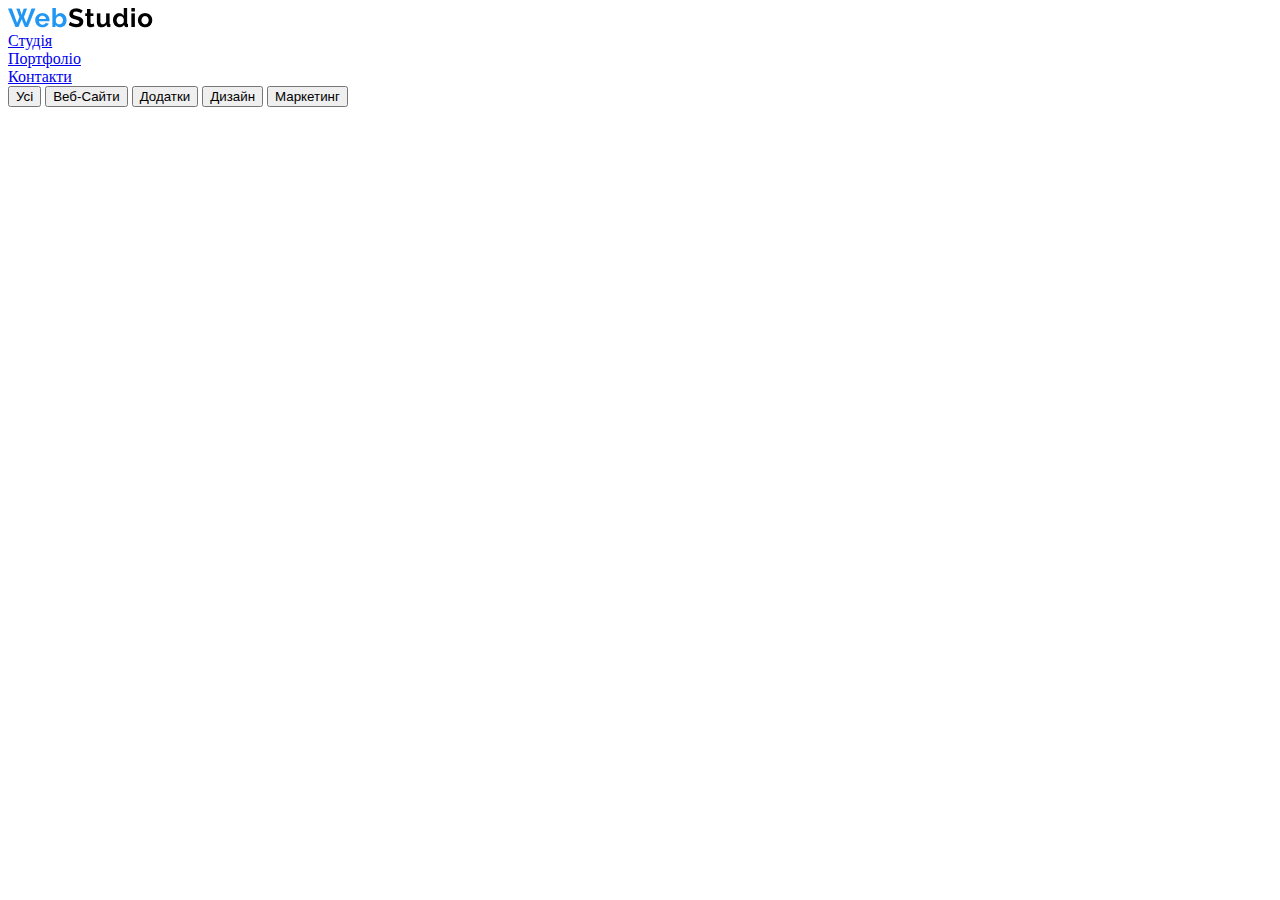
==== document.html @ df5379fd "initial commit" ====
<!DOCTYPE html>
<html lang="en">
<head>
    <meta charset="UTF-8">
    <meta name="viewport" content="width=device-width, initial-scale=1.0">
    <title>Document</title>
</head>
<body>
    <header>
 <img src="WebStudio (1).png">
<li><a href="index.html">Студія</a></li>
<li><a href="document.html">Портфоліо</a></li>
<li><a href="#">Контакти</a></li>
    </header>
    <button type="button">Усі</button>
    <button type="button">Веб-Сайти</button>
    <button type="button">Додатки</button>
    <button type="button">Дизайн</button>
    <button type="button">Маркетинг</button>
    <main>
        <img src="" alt="">
        <img src="" alt="">
        <img src="" alt="">
        <img src="" alt="">
        <img src="" alt="">
        <img src="" alt="">
        <img src="" alt="">
        <img src="" alt="">
        <img src="" alt="">







    </main>
</body>
</html>
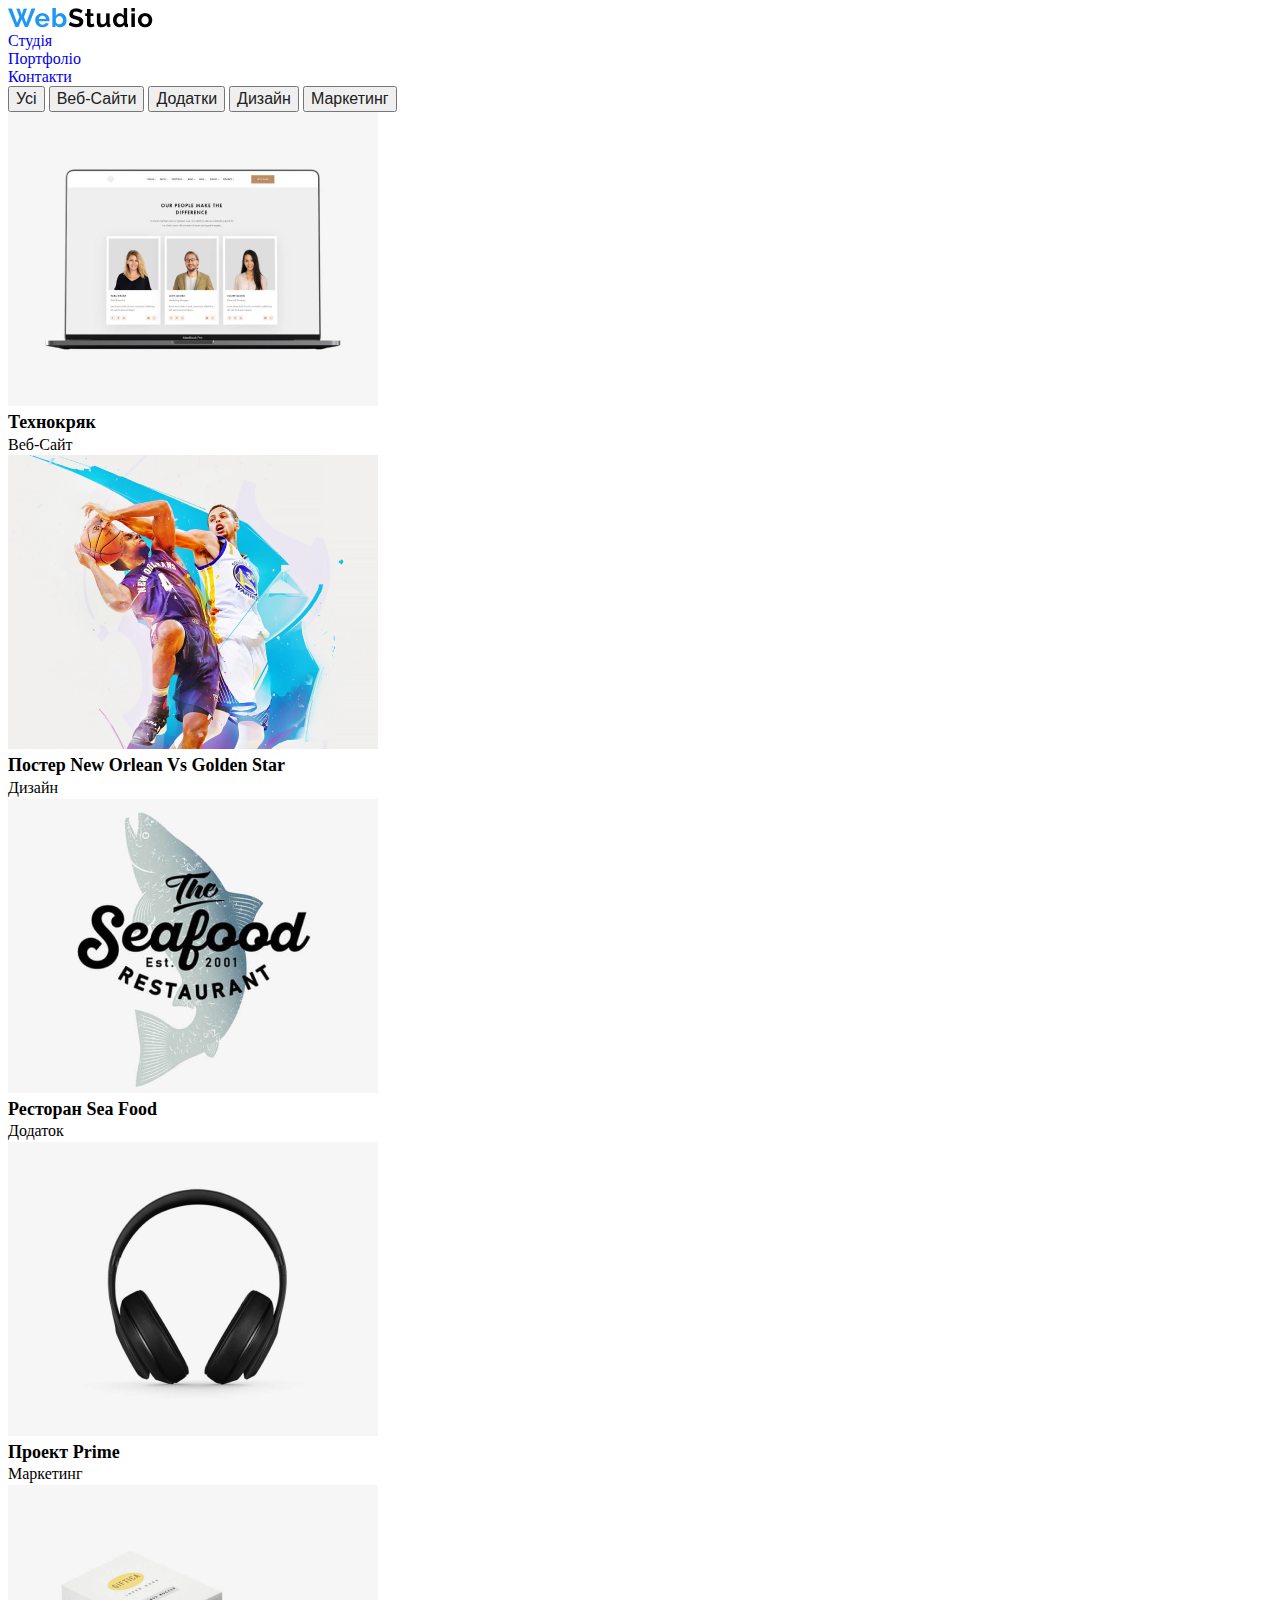
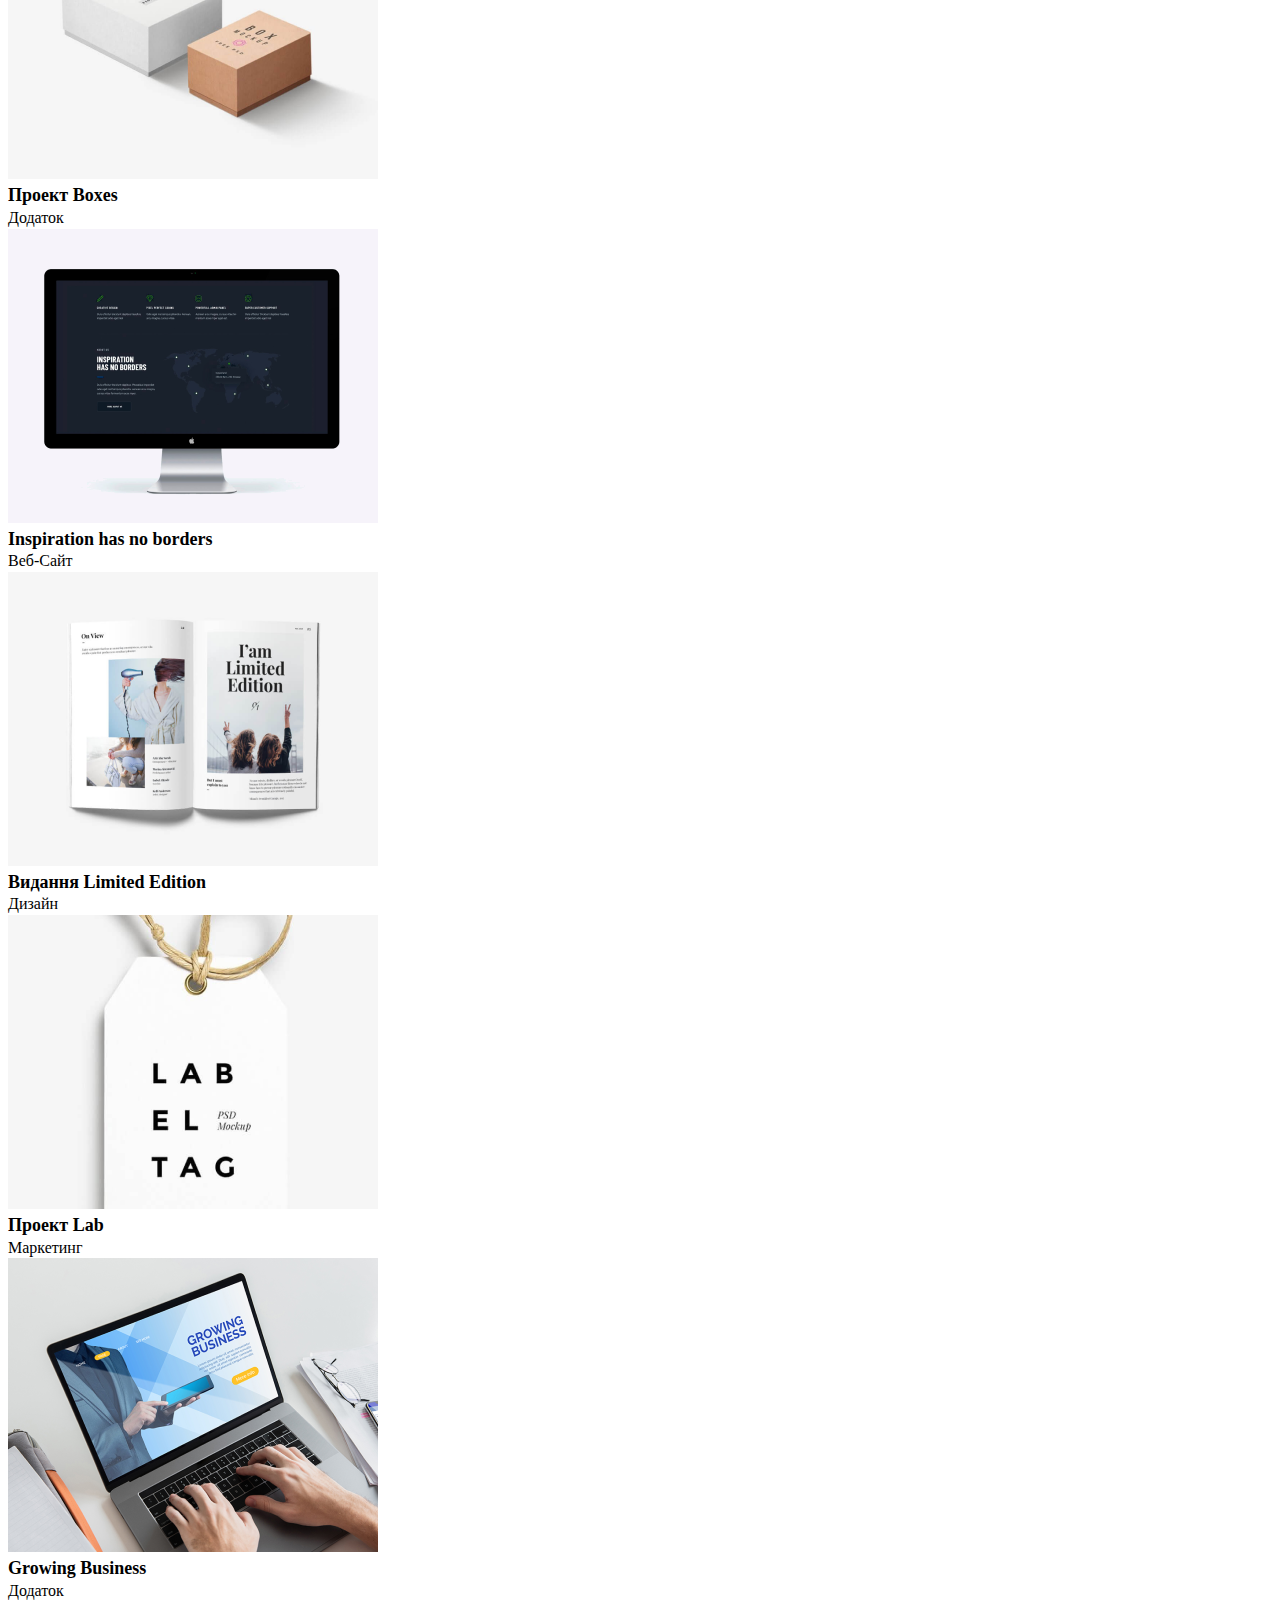
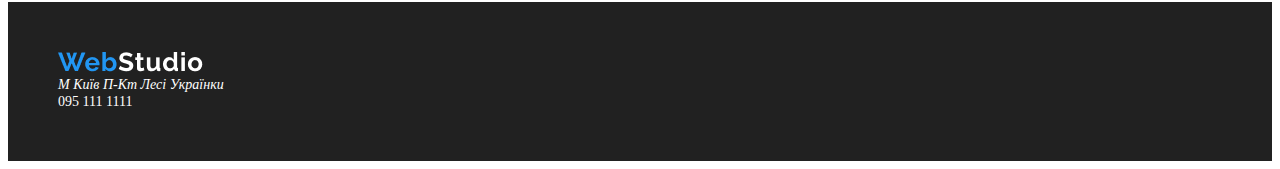
==== commit dbd56087: "initial commit" ====
--- a/document.html
+++ b/document.html
@@ -1,39 +1,58 @@
 <!DOCTYPE html>
 <html lang="en">
+
 <head>
     <meta charset="UTF-8">
     <meta name="viewport" content="width=device-width, initial-scale=1.0">
     <title>Document</title>
+    <link rel="stylesheet" href="style.css">
 </head>
+
 <body>
     <header>
- <img src="WebStudio (1).png">
-<li><a href="index.html">Студія</a></li>
-<li><a href="document.html">Портфоліо</a></li>
-<li><a href="#">Контакти</a></li>
+        <img class="header-logo" src="WebStudio (1).png">
+        <li class="header-list"><a class="header-link" href="index.html">Студія</a></li>
+        <li class="header-list"><a class="header-link" href="document.html">Портфоліо</a></li>
+        <li class="header-list"><a class="header-link" href="#">Контакти</a></li>
     </header>
-    <button type="button">Усі</button>
-    <button type="button">Веб-Сайти</button>
-    <button type="button">Додатки</button>
-    <button type="button">Дизайн</button>
-    <button type="button">Маркетинг</button>
+    <button class="header-button" type="button">Усі</button>
+    <button class="header-button" type="button">Веб-Сайти</button>
+    <button class="header-button" type="button">Додатки</button>
+    <button class="header-button" type="button">Дизайн</button>
+    <button class="header-button" type="button">Маркетинг</button>
     <main>
-        <img src="" alt="">
-        <img src="" alt="">
-        <img src="" alt="">
-        <img src="" alt="">
-        <img src="" alt="">
-        <img src="" alt="">
-        <img src="" alt="">
-        <img src="" alt="">
-        <img src="" alt="">
+        <img class="main-gallery" src="img1.png">
+        <div class="main-item">Технокряк</div>
+        <div class="main-appoinment">Веб-Сайт</div>
+        <img class="main-gallery" src="img2.png" alt="#">
+        <div class="main-item">Постер New Orlean Vs Golden Star</div>
+        <div class="main-appoinment">Дизайн</div>
+        <img class="main-gallery" src="img3.png" alt="#">
+        <div class="main-item">Ресторан Sea Food</div>
+        <div class="main-appoinment">Додаток</div>
+        <img class="main-gallery" src="img4.png" alt="#">
+        <div class="main-item">Проект Prime</div>
+        <div class="main-appoinment">Маркетинг</div>
+        <img class="main-gallery" src="img5.png" alt="#">
+        <div class="main-item">Проект Boxes</div>
+        <div class="main-appoinment">Додаток</div>
+        <img class="main-gallery" src="img6.png" alt="#"> 
+        <div class="main-item">Inspiration has no borders</div>
+        <div class="main-appoinment">Веб-Сайт</div>
+        <img class="main-gallery" src="img7.png" alt="#">
+        <div class="main-item">Видання Limited Edition</div>
+        <div class="main-appoinment">Дизайн</div>
+        <img class="main-gallery" src="img8.png" alt="#">
+        <div class="main-item">Проект Lab</div>
+        <div class="main-appoinment">Маркетинг</div>
+        <img class="main-gallery" src="img9.png" alt="#">
+        <div class="main-item">Growing Business</div>
+        <div class="main-appoinment">Додаток</div>
+    </main>
+    <footer class="footer-details">
+        <img class="footer-logo" src="WebStudio.png" alt="#">
+        <address class="footer-adress">М Київ П-Кт Лесі Українки</address>
+        <tel class="footer-tel">095 111 1111</tel>
+</body>
 
-
-
-
-
-
-
-    </main>
-</body>
 </html>--- a/style.css
+++ b/style.css
@@ -0,0 +1,106 @@
+@font-face {
+    font-family: 'Roboto';
+    font-style: normal;
+    font-weight: 900;
+    src: url('fonts/Roboto/Roboto-Black.ttf')
+}
+@font-face {
+    font-family: 'Roboto';
+    font-style: italic;
+    font-weight: 900;
+    src: url('fonts/Roboto/Roboto-BlackItalic.ttf')
+}
+@font-face {
+    font-family: 'Roboto';
+    font-style: normal;
+    font-weight: 700;
+    src: url('fonts/Roboto/Roboto-Bold.ttf')
+}
+@font-face {
+    font-family: 'Roboto';
+    font-style: italic;
+    font-weight: 700;
+    src: url('fonts/Roboto/Roboto-BoldItalic.ttf')
+}
+@font-face {
+    font-family: 'Roboto';
+    font-style: normal;
+    font-weight: 300;
+    src: url('fonts/Roboto/Roboto-Light.ttf')
+}
+@font-face {
+    font-family: 'Roboto';
+    font-style: italic;
+    font-weight: 300;
+    src: url('fonts/Roboto/Roboto-LightItalic.ttf')
+}
+@font-face {
+    font-family: 'Roboto';
+    font-style: normal;
+    font-weight: 500;
+    src: url('fonts/Roboto/Roboto-Medium.ttf')
+}
+@font-face {
+    font-family: 'Roboto';
+    font-style: italic;
+    font-weight: 500;
+    src: url('fonts/Roboto/Roboto-MediumItalic.ttf')
+}
+@font-face {
+    font-family: 'Roboto';
+    font-style: normal;
+    font-weight: 400;
+    src: url('fonts/Roboto/Roboto-Regular.ttf')
+}
+@font-face {
+    font-family: 'Roboto';
+    font-style: normal;
+    font-weight: 100;
+    src: url('fonts/Roboto/Roboto-Thin.ttf')
+}
+@font-face {
+    font-family: 'Roboto';
+    font-style: italic;
+    font-weight: 100;
+    src: url('fonts/Roboto/Roboto-ThinItalic.ttf')
+}
+body {font-size: 16px;
+    font-family: 'Roboto';
+}
+.header-link {
+    font-size: 16px;
+    font-weight: 500;
+    text-decoration: none;
+}
+.header-link:active {
+    color: blueviolet;
+}
+
+.header-button {color: #212121    ;
+line-height: 126%;
+font-size: 16px;}
+
+.header-button:hover {background-color: dodgerblue;
+color: white;
+border-color: dodgerblue;
+font-weight: 500;}
+
+.main-item {
+    font-size: 18px;
+    font-weight: 700;
+    line-height: 136%;
+}
+
+
+.main-appoinment {
+    font-weight: 400;
+    font-size: 16px;
+    line-height: 130%;
+}
+footer
+{font-weight: 400;
+font-size: 14px;
+line-height: 124%;
+color: white;
+background-color: #212121;padding: 50px;}
+
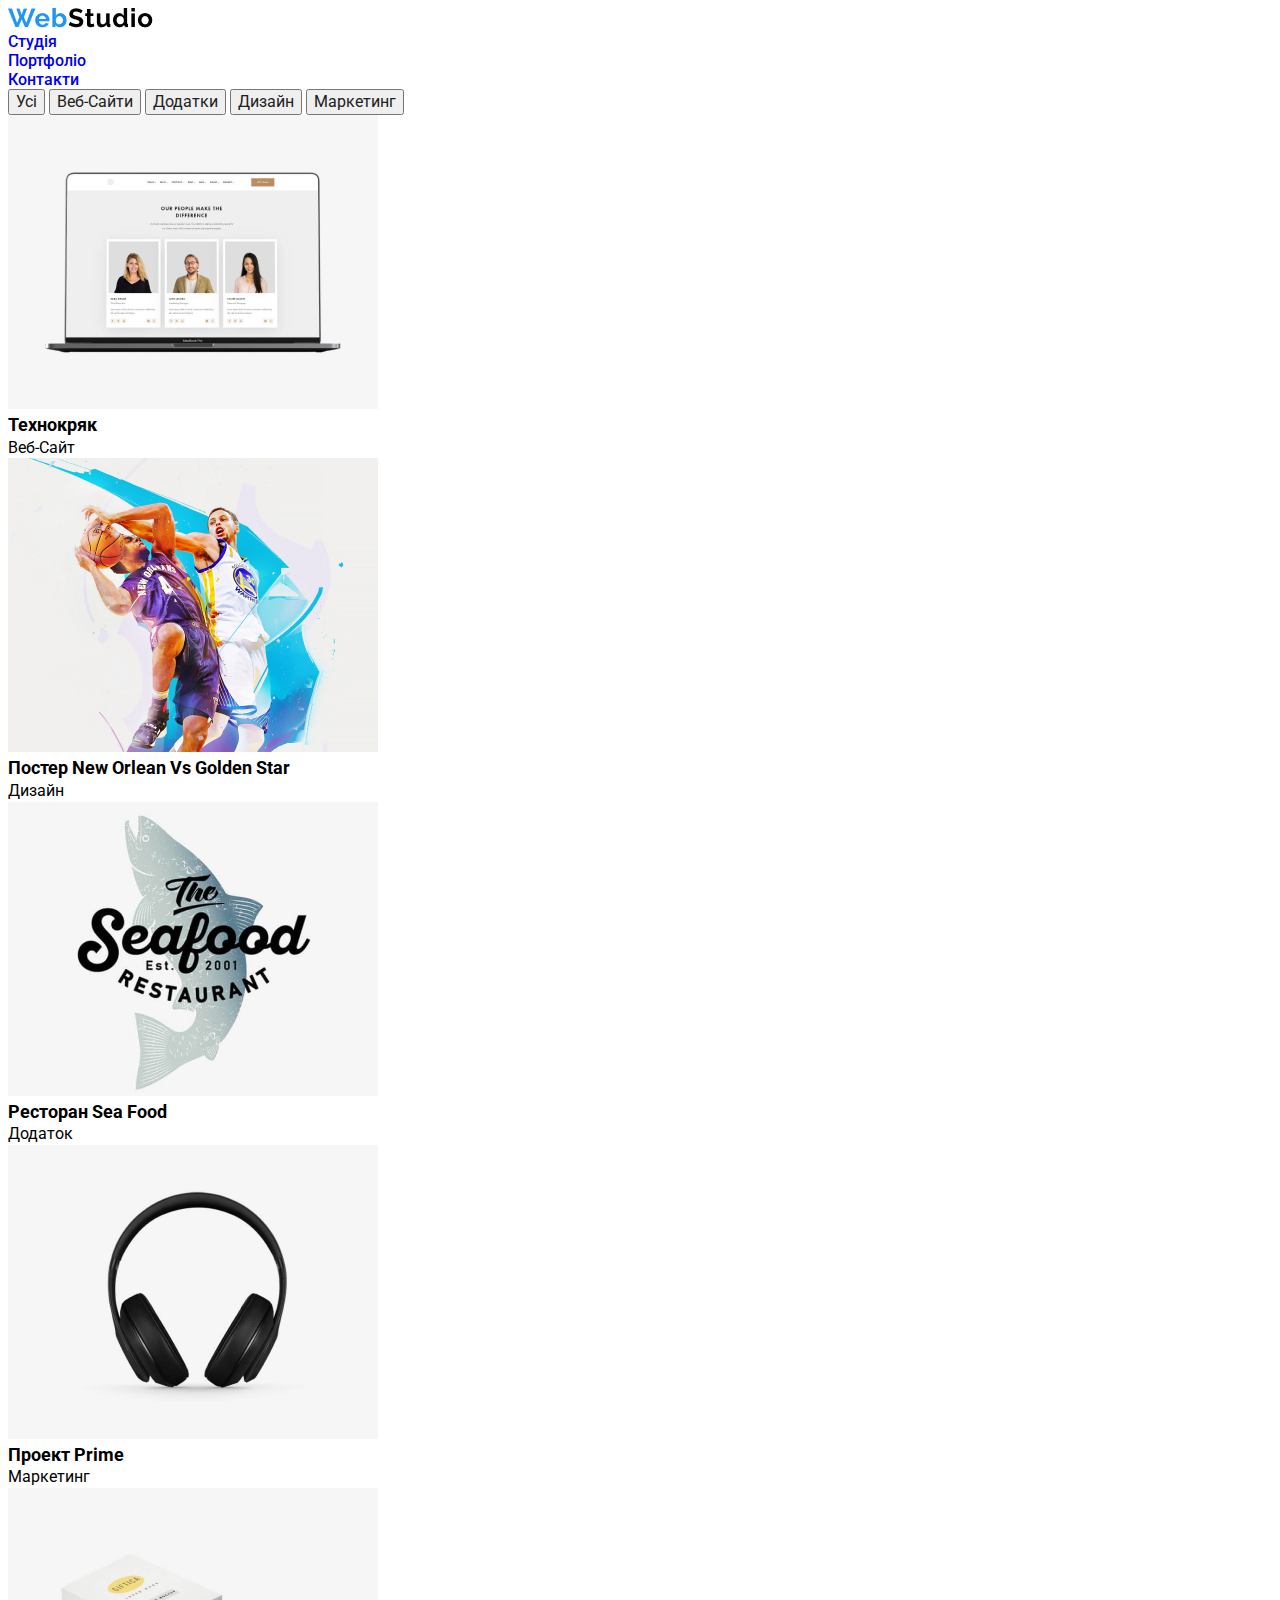
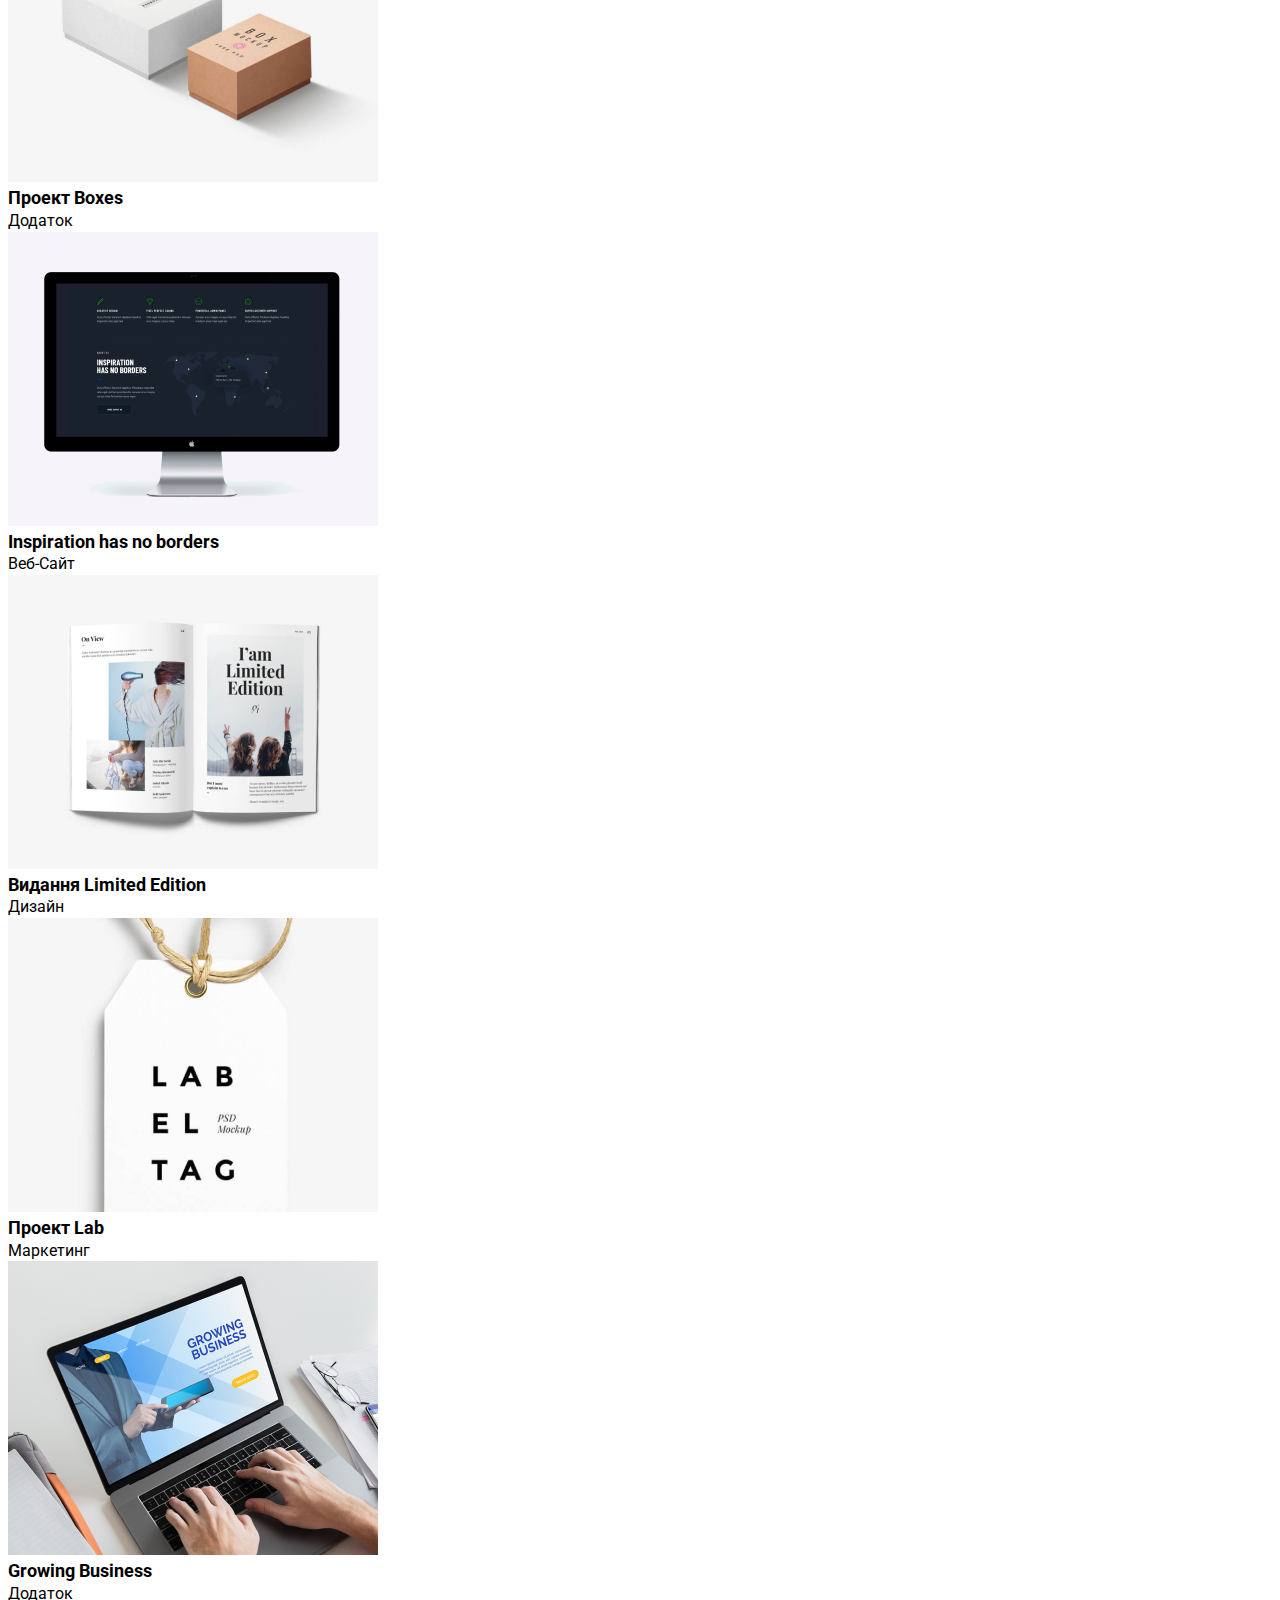
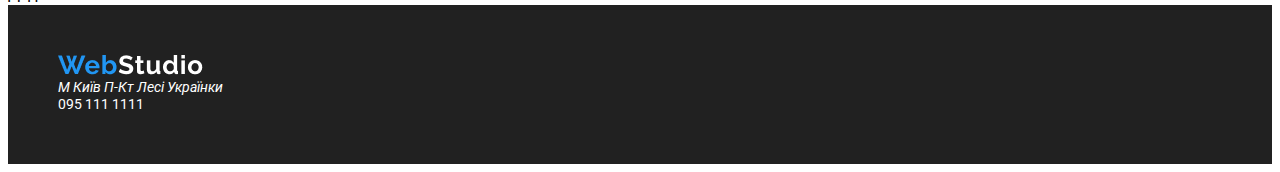
==== commit f5bd8aca: "initial commit" ====
--- a/document.html
+++ b/document.html
@@ -6,6 +6,8 @@
     <meta name="viewport" content="width=device-width, initial-scale=1.0">
     <title>Document</title>
     <link rel="stylesheet" href="style.css">
+    <link rel="preconnect" href="https://fonts.gstatic.com" crossorigin>
+    <link href="https://fonts.googleapis.com/css2?family=Roboto:wght@400;900&display=swap" rel="stylesheet">
 </head>
 
 <body>
@@ -21,33 +23,33 @@
     <button class="header-button" type="button">Дизайн</button>
     <button class="header-button" type="button">Маркетинг</button>
     <main>
-        <img class="main-gallery" src="img1.png">
-        <div class="main-item">Технокряк</div>
+<img class="main-gallery" src="img1.png">
+    <div class="main-item">Технокряк</div>
         <div class="main-appoinment">Веб-Сайт</div>
-        <img class="main-gallery" src="img2.png" alt="#">
-        <div class="main-item">Постер New Orlean Vs Golden Star</div>
+            <img class="main-gallery" src="img2.png" alt="#">
+             <div class="main-item">Постер New Orlean Vs Golden Star</div>
+              <div class="main-appoinment">Дизайн</div>
+                <img class="main-gallery" src="img3.png" alt="#">
+                 <div class="main-item">Ресторан Sea Food</div>
+                     <div class="main-appoinment">Додаток</div>
+                     <img class="main-gallery" src="img4.png" alt="#">
+                        <div class="main-item">Проект Prime</div>
+                         <div class="main-appoinment">Маркетинг</div>
+                             <img class="main-gallery" src="img5.png" alt="#">
+                                 <div class="main-item">Проект Boxes</div>
+                                  <div class="main-appoinment">Додаток</div>
+                            <img class="main-gallery" src="img6.png" alt="#">
+                        <div class="main-item">Inspiration has no borders</div>
+                     <div class="main-appoinment">Веб-Сайт</div>
+                <img class="main-gallery" src="img7.png" alt="#">
+            <div class="main-item">Видання Limited Edition</div>
         <div class="main-appoinment">Дизайн</div>
-        <img class="main-gallery" src="img3.png" alt="#">
-        <div class="main-item">Ресторан Sea Food</div>
-        <div class="main-appoinment">Додаток</div>
-        <img class="main-gallery" src="img4.png" alt="#">
-        <div class="main-item">Проект Prime</div>
-        <div class="main-appoinment">Маркетинг</div>
-        <img class="main-gallery" src="img5.png" alt="#">
-        <div class="main-item">Проект Boxes</div>
-        <div class="main-appoinment">Додаток</div>
-        <img class="main-gallery" src="img6.png" alt="#"> 
-        <div class="main-item">Inspiration has no borders</div>
-        <div class="main-appoinment">Веб-Сайт</div>
-        <img class="main-gallery" src="img7.png" alt="#">
-        <div class="main-item">Видання Limited Edition</div>
-        <div class="main-appoinment">Дизайн</div>
-        <img class="main-gallery" src="img8.png" alt="#">
-        <div class="main-item">Проект Lab</div>
-        <div class="main-appoinment">Маркетинг</div>
+    <img class="main-gallery" src="img8.png" alt="#">
+<div class="main-item">Проект Lab</div>
+    <div class="main-appoinment">Маркетинг</div>
         <img class="main-gallery" src="img9.png" alt="#">
-        <div class="main-item">Growing Business</div>
-        <div class="main-appoinment">Додаток</div>
+            <div class="main-item">Growing Business</div>
+                <div class="main-appoinment">Додаток</div>
     </main>
     <footer class="footer-details">
         <img class="footer-logo" src="WebStudio.png" alt="#">
--- a/style.css
+++ b/style.css
@@ -1,68 +1,4 @@
-@font-face {
-    font-family: 'Roboto';
-    font-style: normal;
-    font-weight: 900;
-    src: url('fonts/Roboto/Roboto-Black.ttf')
-}
-@font-face {
-    font-family: 'Roboto';
-    font-style: italic;
-    font-weight: 900;
-    src: url('fonts/Roboto/Roboto-BlackItalic.ttf')
-}
-@font-face {
-    font-family: 'Roboto';
-    font-style: normal;
-    font-weight: 700;
-    src: url('fonts/Roboto/Roboto-Bold.ttf')
-}
-@font-face {
-    font-family: 'Roboto';
-    font-style: italic;
-    font-weight: 700;
-    src: url('fonts/Roboto/Roboto-BoldItalic.ttf')
-}
-@font-face {
-    font-family: 'Roboto';
-    font-style: normal;
-    font-weight: 300;
-    src: url('fonts/Roboto/Roboto-Light.ttf')
-}
-@font-face {
-    font-family: 'Roboto';
-    font-style: italic;
-    font-weight: 300;
-    src: url('fonts/Roboto/Roboto-LightItalic.ttf')
-}
-@font-face {
-    font-family: 'Roboto';
-    font-style: normal;
-    font-weight: 500;
-    src: url('fonts/Roboto/Roboto-Medium.ttf')
-}
-@font-face {
-    font-family: 'Roboto';
-    font-style: italic;
-    font-weight: 500;
-    src: url('fonts/Roboto/Roboto-MediumItalic.ttf')
-}
-@font-face {
-    font-family: 'Roboto';
-    font-style: normal;
-    font-weight: 400;
-    src: url('fonts/Roboto/Roboto-Regular.ttf')
-}
-@font-face {
-    font-family: 'Roboto';
-    font-style: normal;
-    font-weight: 100;
-    src: url('fonts/Roboto/Roboto-Thin.ttf')
-}
-@font-face {
-    font-family: 'Roboto';
-    font-style: italic;
-    font-weight: 100;
-    src: url('fonts/Roboto/Roboto-ThinItalic.ttf')
+* {font-family: 'Roboto', sans-serif;
 }
 body {font-size: 16px;
     font-family: 'Roboto';
